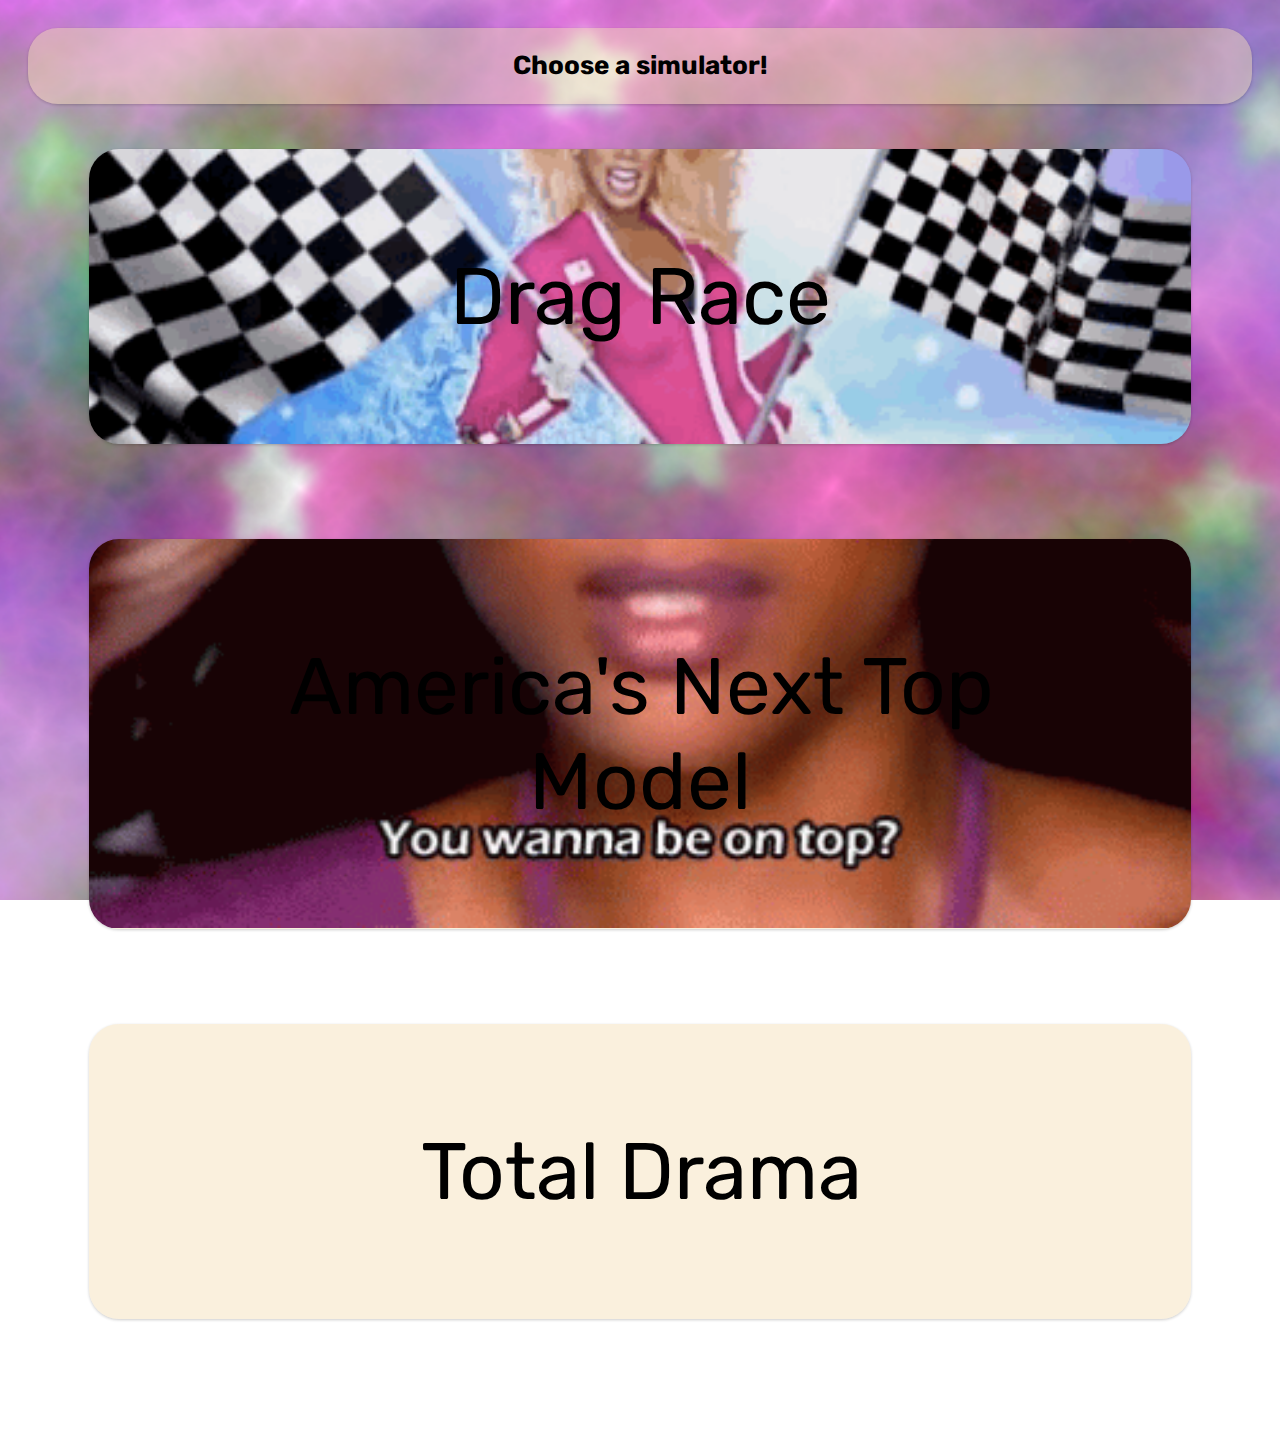
==== Simulator/index.html @ 4b9ff593 "yyy" ====
<!DOCTYPE html>

<html lang="en">
<head>
    <link rel="preconnect" href="https://fonts.googleapis.com">
<link rel="preconnect" href="https://fonts.gstatic.com" crossorigin>
<link href="https://fonts.googleapis.com/css2?family=Rubik:ital,wght@0,300;0,400;0,500;0,600;0,700;0,800;0,900;1,300;1,400;1,500;1,600;1,700;1,800;1,900&display=swap" rel="stylesheet">
    <meta charset="UTF-8">
    <meta http-equiv="X-UA-Compatible" content="IE=edge">
    <meta name="viewport" content="width=device-width, initial-scale=0.5">
    <link id="style" href="CSS/Style.css" rel="stylesheet">
    <link rel="icon" href="IMAGES/icon.ico">
    <script type="text/javascript" src="JS/Index.js"></script>
    <title>Valestal's Drag Race Simulator</title>
</head>
<body>
    <div class="MainTitle">
        <h1>Choose a simulator!</h1>
    </div>
        <br>
		<br>
		<br>
        <div class="rpdr">
            <a style="font-size: 80px;" href="drag-race.html">Drag Race</button>
        </div>
		<br>
        <div class="Antm">
            <a style="font-size: 80px;" href="predefcast.html">America's Next Top Model</button>
        </div>
		<br>
        <div class="total">
            <a style="font-size: 80px;" href="predefcast.html">Total Drama</button>
        </div>
    </body>
</html>
---- Simulator/CSS/Style.css ----
:root{
  --maple: "m-90 2030 45-863a95 95 0 0 0-111-98l-859 151 116-320a65 65 0 0 0-20-73l-941-762 212-99a65 65 0 0 0 34-79l-186-572 542 115a65 65 0 0 0 73-38l105-247 423 454a65 65 0 0 0 111-57l-204-1052 327 189a65 65 0 0 0 91-27l332-652 332 652a65 65 0 0 0 91 27l327-189-204 1052a65 65 0 0 0 111 57l423-454 105 247a65 65 0 0 0 73 38l542-115-186 572a65 65 0 0 0 34 79l212 99-941 762a65 65 0 0 0-20 73l116 320-859-151a95 95 0 0 0-111 98l45 863z";
}
body {
    font-family: rubik,helvetica,arial,sans-serif;
    padding: 20px;
    font-size: 13px;
    background-image: url("../Images/Backgrounds/bg.png");
    background-attachment: fixed;
    background-position: center;
    background-repeat: no-repeat;
	background-size: cover;
  }
  
div.MainArea {
    background-color: rgba(245, 222, 179, 0.450);
	background-attachment: fixed;
    background-position: center;
    background-repeat: no-repeat;
	background-size: cover;
	background-color: rgba(245, 222, 179, 0.450);
    padding: 100px;
    margin-left: 5%;
    margin-right: 5%;
    text-align: center;
    /* border-radius */
    -webkit-border-radius: 30px;
    -moz-border-radius: 30px;
    border-radius: 30px;
	color: black; 
    /* box-shadow */
    -webkit-box-shadow: rgba(0,0,0,0.2) 0px 1px 3px;
    -moz-box-shadow: rgba(0,0,0,0.2) 0px 1px 3px;
    box-shadow: rgba(0,0,0,0.2) 0px 1px 3px;
}

div.rpdr {
    background-image: url("../Images/Backgrounds/rpdr.gif");
	background-attachment: fixed;
    background-position: center;
    background-repeat: no-repeat;
	background-size: cover;
	background-color: rgba(245, 222, 179, 0.450);
    padding: 100px;
    margin-left: 5%;
    margin-right: 5%;
    text-align: center;
    /* border-radius */
    -webkit-border-radius: 30px;
    -moz-border-radius: 30px;
    border-radius: 30px;
	color: black; 
    /* box-shadow */
    -webkit-box-shadow: rgba(0,0,0,0.2) 0px 1px 3px;
    -moz-box-shadow: rgba(0,0,0,0.2) 0px 1px 3px;
    box-shadow: rgba(0,0,0,0.2) 0px 1px 3px;
}

div.Antm {
    background-image: url("../Images/Backgrounds/antm.gif");
	background-attachment: fixed;
    background-position: center;
    background-repeat: no-repeat;
	background-size: cover;
	background-color: rgba(245, 222, 179, 0.450);
    padding: 100px;
    margin-left: 5%;
    margin-right: 5%;
    text-align: center;
    /* border-radius */
    -webkit-border-radius: 30px;
    -moz-border-radius: 30px;
    border-radius: 30px;
	color: black; 
    /* box-shadow */
    -webkit-box-shadow: rgba(0,0,0,0.2) 0px 1px 3px;
    -moz-box-shadow: rgba(0,0,0,0.2) 0px 1px 3px;
    box-shadow: rgba(0,0,0,0.2) 0px 1px 3px;
}

div.total {
    background-image: url("../Images/Backgrounds/td.png");
	background-attachment: fixed;
    background-position: center;
    background-repeat: no-repeat;
	background-size: cover;
	background-color: rgba(245, 222, 179, 0.450);
    padding: 100px;
    margin-left: 5%;
    margin-right: 5%;
    text-align: center;
    /* border-radius */
    -webkit-border-radius: 30px;
    -moz-border-radius: 30px;
    border-radius: 30px;
	color: black; 
    /* box-shadow */
    -webkit-box-shadow: rgba(0,0,0,0.2) 0px 1px 3px;
    -moz-box-shadow: rgba(0,0,0,0.2) 0px 1px 3px;
    box-shadow: rgba(0,0,0,0.2) 0px 1px 3px;
}

div.MainTitle {
    background-color: rgba(245, 222, 179, 0.450);
    padding: 5px;
    margin-left: 0%;
    margin-right: 0%;
    text-align: center;
    /* border-radius */
    -webkit-border-radius: 30px;
    -moz-border-radius: 30px;
    border-radius: 30px;
	color: ##c681e6;
    /* box-shadow */
    -webkit-box-shadow: rgba(0,0,0,0.2) 0px 1px 3px;
    -moz-box-shadow: rgba(0,0,0,0.2) 0px 1px 3px;
    box-shadow: rgba(0,0,0,0.2) 0px 1px 3px;
}

.button {
    margin-top: 5px;
    margin-bottom: 5px;
    font-size: 20px;
    color: #b1ffae;
    background-color: #79ab78;
    border-color: #79ab78;
    border-radius: 12px;
    cursor: pointer;
}

button.MainButton {
  background-color: black; 
  color: black; 
  border: 1px solid #751c81;
}

button.predef {
  background-color: black; 
  color: black; 
  border: 1px solid #c4c4c4;
}

button.MainButton:hover {
  background-color: rgba(245, 222, 179, 0.450);
  color: white;
}

button.predef:hover {
  background-color: rgba(245, 222, 179, 0.450);
  color: white;
}

td.promos {
  border: black solid 1px;
  border-collapse: collapse;
  text-align: center;
  padding: 1px;
}

table.tr{
  margin-bottom:1em;
  border-collapse: collapse;
  color:#3A3A3A;
  background-color:#E9DFE9;

  border: 1px solid #C6BFC6;
  padding: 0.2em 0.4em;
}

th.tr{
  font-weight:bold;
  padding:10px;
  background-color:#E9DFE9;
  border: 1px solid #C6BFC6;
  font-size: 20px;

  width: 30px;
}

th,
td.tr{
  padding:0.5em;
  border: 1px solid #C6BFC6;
  background-color:#F5EBF5;
  font-size: 15px;
  text-align: center;
}

td.trq{
  padding:0.5em;
  border: 1px solid #C6BFC6;
  background-color:#F5EBF5;
  font-weight: bold;
  font-size: 15px;
  text-align: center;
}

a {
  outline: none;
  text-decoration: none;
  padding: 2px 1px 0;
  margin-left: 0%;
  margin-right: 0%;
  text-align: center;
}

a:link {
  color: black;
  font: helvetica;
}

a:visited {
  color: black;
  font: helvetica;
}

a:focus {
  border-bottom: 1px solid;
  background: black;
}

a:hover {
  border-bottom: 1px solid;
  background: rgba(245, 222, 179, 0.450);
  -webkit-border-radius: 30px;
  -moz-border-radius: 30px;
  border-radius: 30px;
}

a:active {
  background: #350153;
  color: black;
  font: helvetica;
}
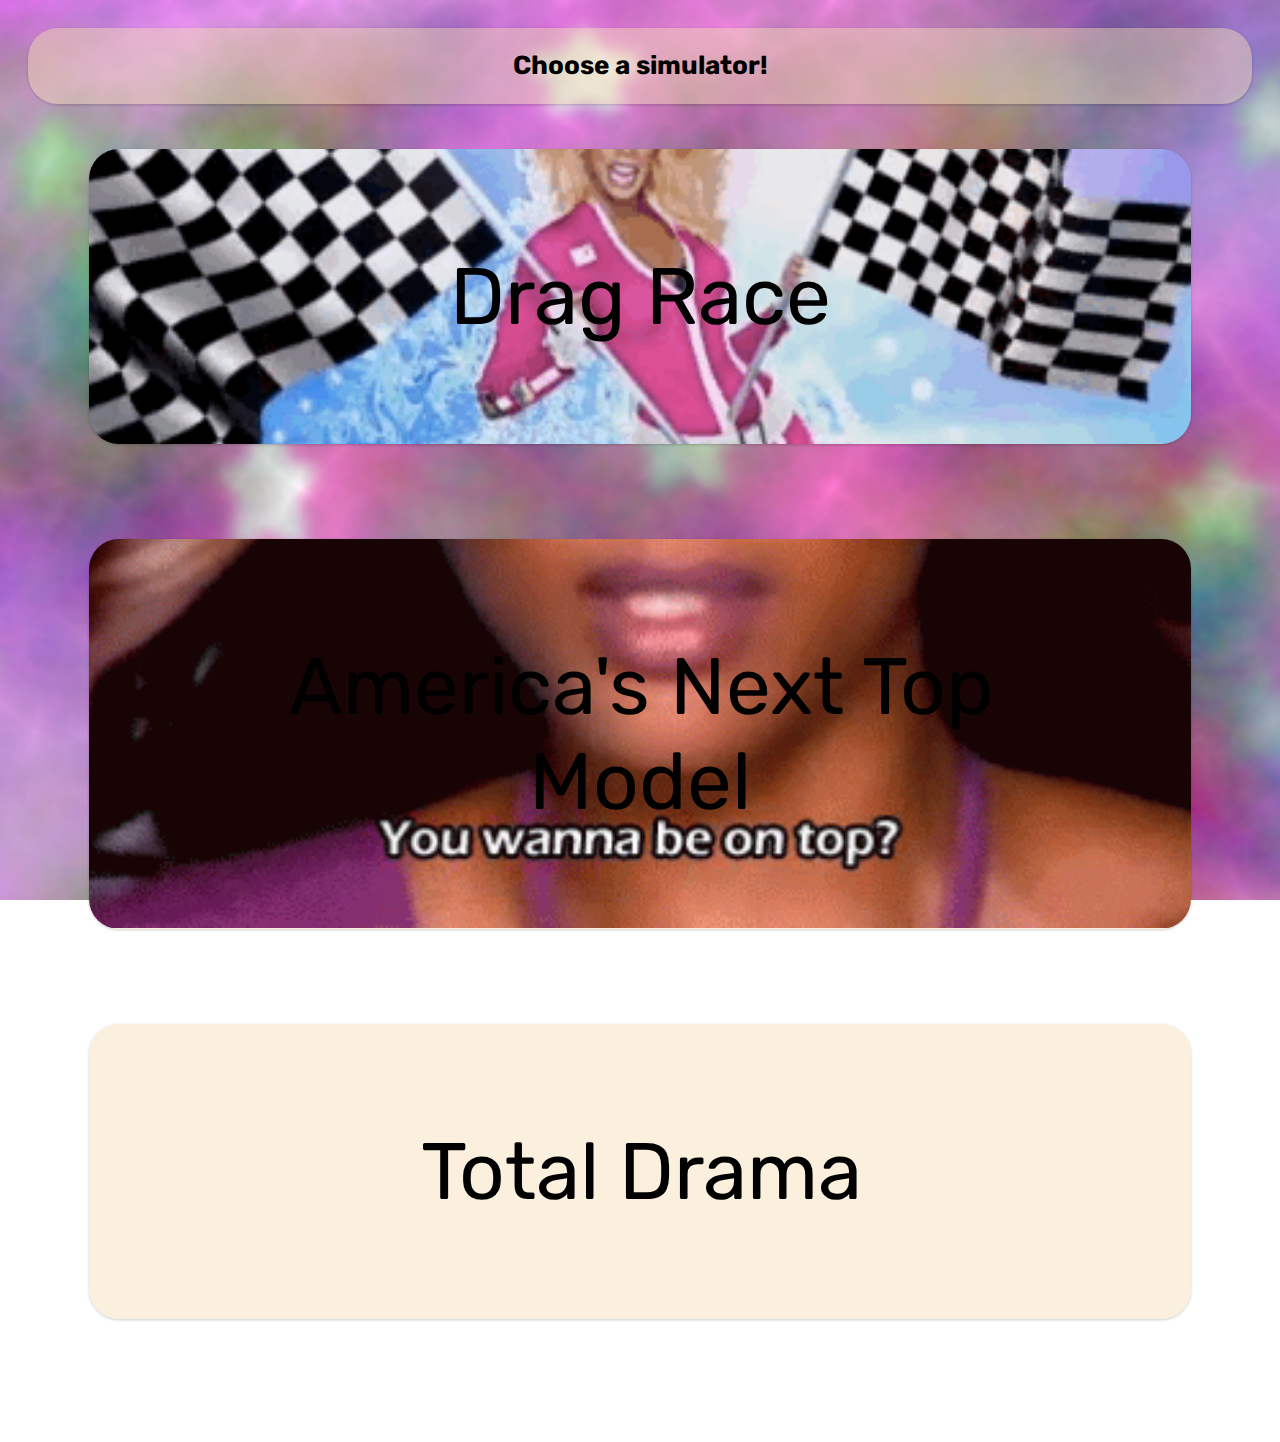
==== commit 147d6e0a: "Update index.html" ====
--- a/Simulator/index.html
+++ b/Simulator/index.html
@@ -11,7 +11,7 @@
     <link id="style" href="CSS/Style.css" rel="stylesheet">
     <link rel="icon" href="IMAGES/icon.ico">
     <script type="text/javascript" src="JS/Index.js"></script>
-    <title>Valestal's Drag Race Simulator</title>
+    <title>Drag Race Simulator</title>
 </head>
 <body>
     <div class="MainTitle">
@@ -21,15 +21,15 @@
 		<br>
 		<br>
         <div class="rpdr">
-            <a style="font-size: 80px;" href="drag-race.html">Drag Race</button>
+            <a style="font-size: 80px;" href="Drag-Race.html">Drag Race</button>
         </div>
 		<br>
         <div class="Antm">
-            <a style="font-size: 80px;" href="predefcast.html">America's Next Top Model</button>
+            <a style="font-size: 80px;" href="antm.html">America's Next Top Model</button>
         </div>
 		<br>
         <div class="total">
-            <a style="font-size: 80px;" href="predefcast.html">Total Drama</button>
+            <a style="font-size: 80px;" href="total-drama.html">Total Drama</button>
         </div>
     </body>
 </html>
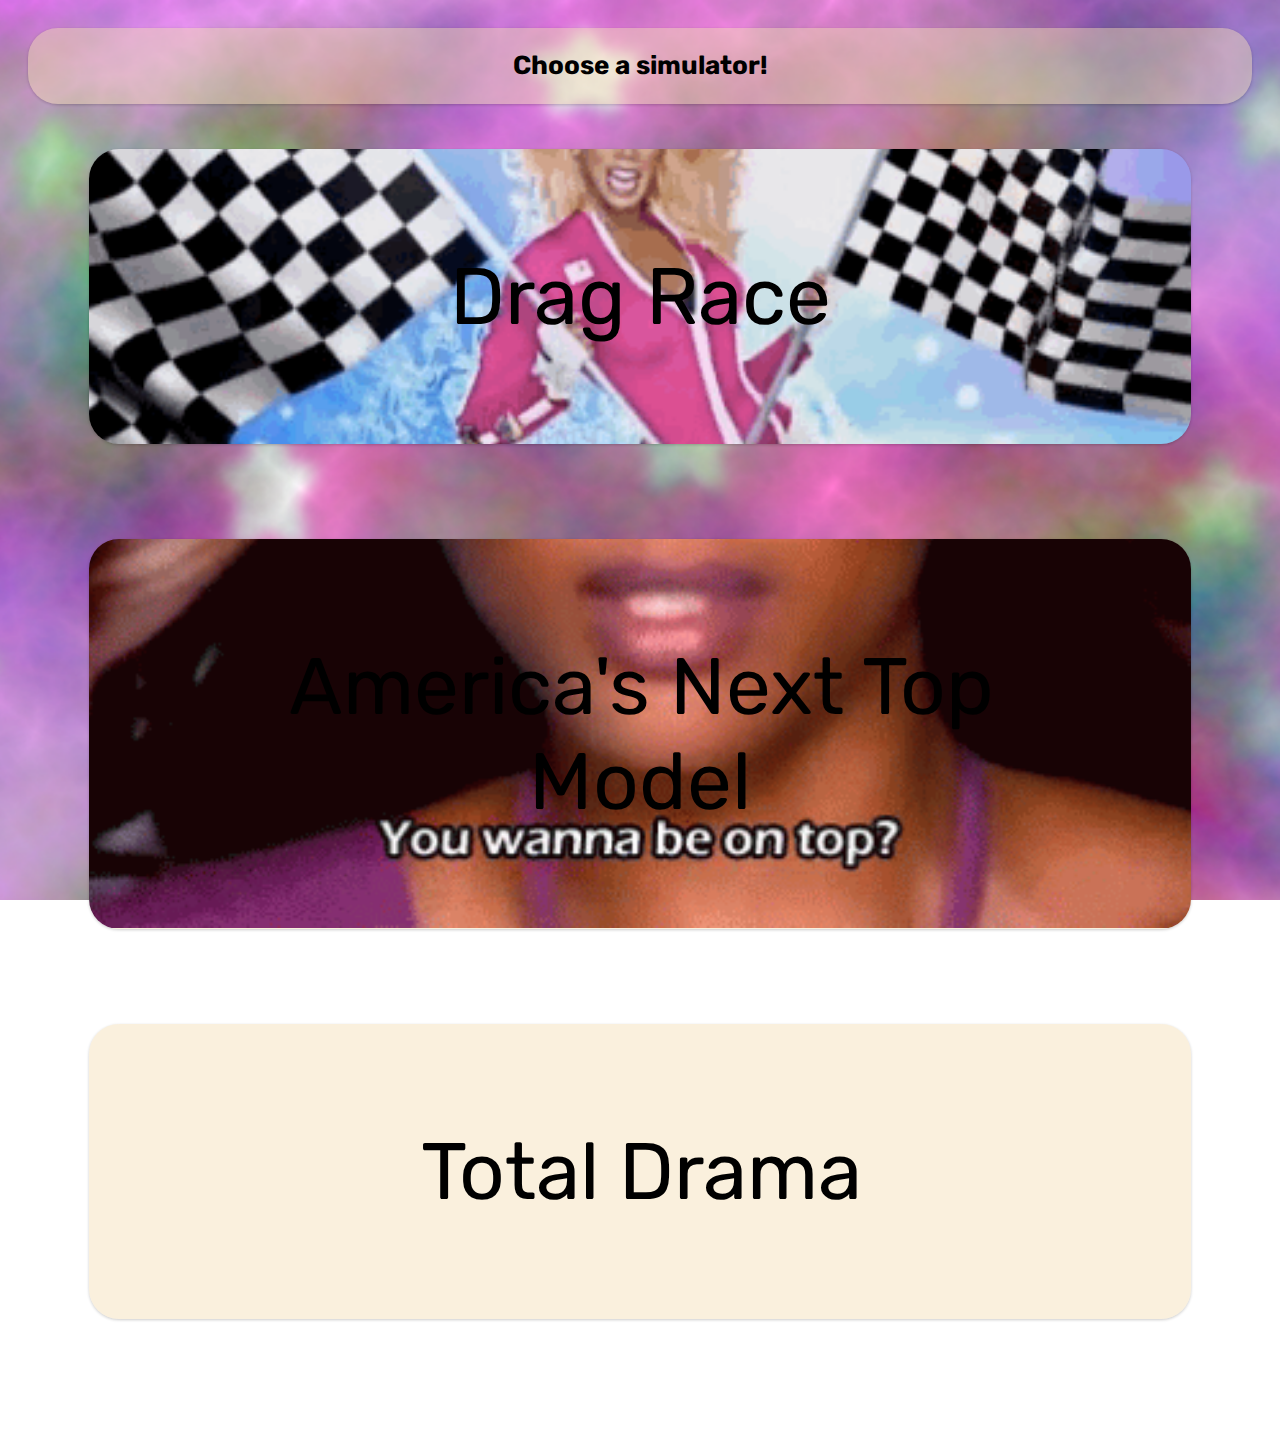
==== commit 04a9114d: "dddddddd" ====
--- a/Simulator/index.html
+++ b/Simulator/index.html
@@ -11,7 +11,7 @@
     <link id="style" href="CSS/Style.css" rel="stylesheet">
     <link rel="icon" href="IMAGES/icon.ico">
     <script type="text/javascript" src="JS/Index.js"></script>
-    <title>Drag Race Simulator</title>
+    <title>Brianna's Simulators</title>
 </head>
 <body>
     <div class="MainTitle">
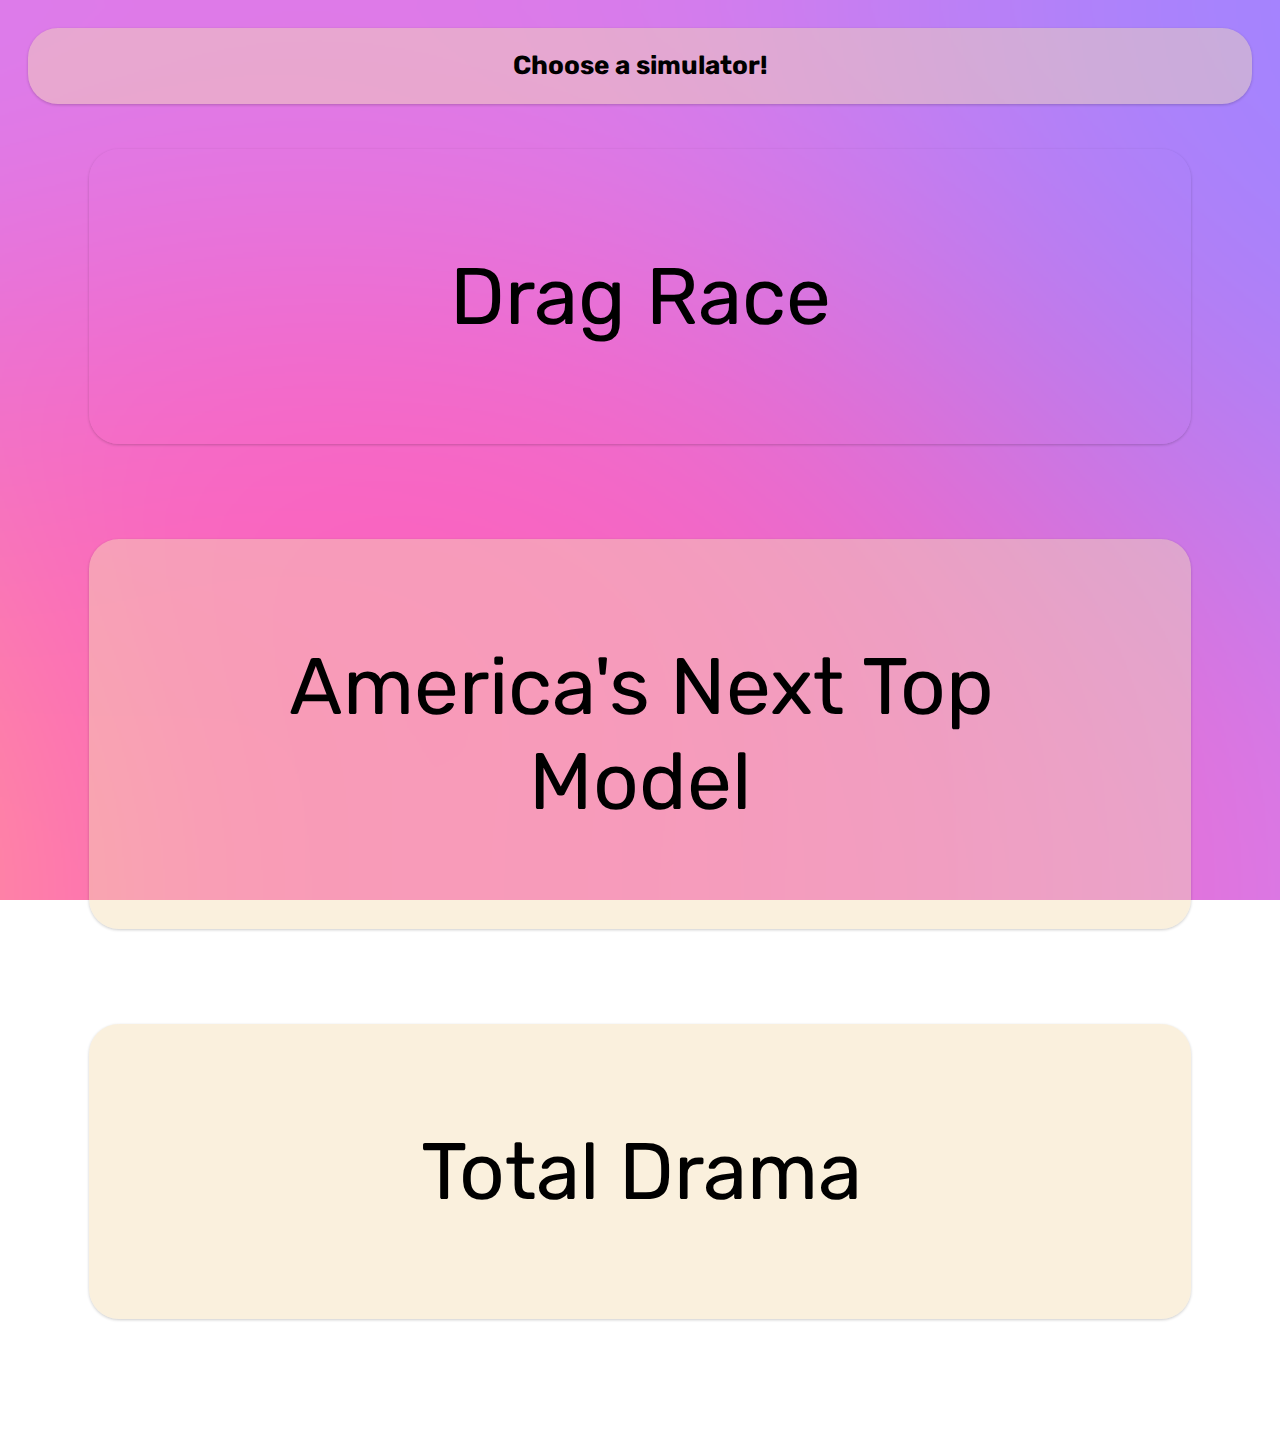
==== commit 37d43baf: "ll" ====
--- a/Simulator/index.html
+++ b/Simulator/index.html
@@ -9,7 +9,7 @@
     <meta http-equiv="X-UA-Compatible" content="IE=edge">
     <meta name="viewport" content="width=device-width, initial-scale=0.5">
     <link id="style" href="CSS/Style.css" rel="stylesheet">
-    <link rel="icon" href="IMAGES/icon.ico">
+    <link rel="icon" href="IMAGES/mycon.ico">
     <script type="text/javascript" src="JS/Index.js"></script>
     <title>Brianna's Simulators</title>
 </head>
@@ -21,7 +21,7 @@
 		<br>
 		<br>
         <div class="rpdr">
-            <a style="font-size: 80px;" href="Drag-Race.html">Drag Race</button>
+            <a style="font-size: 80px;" href="drag-race.html">Drag Race</button>
         </div>
 		<br>
         <div class="Antm">
--- a/Simulator/CSS/Style.css
+++ b/Simulator/CSS/Style.css
@@ -35,7 +35,7 @@
 }
 
 div.rpdr {
-    background-image: url("../Images/Backgrounds/rpdr.gif");
+    background-image: url("../Images/Backgrounds/bg.png");
 	background-attachment: fixed;
     background-position: center;
     background-repeat: no-repeat;
@@ -57,7 +57,7 @@
 }
 
 div.Antm {
-    background-image: url("../Images/Backgrounds/antm.gif");
+    background-image: url("../Images/Backgrounds/bbg.png");
 	background-attachment: fixed;
     background-position: center;
     background-repeat: no-repeat;
@@ -233,10 +233,35 @@
   font: helvetica;
 }
 
-
-
-
-
-
-
-
+h2 {
+    text-decoration: dotted;
+    color: black;
+}
+
+
+#MainTitle {
+    background-color: rgba(245, 222, 179, 0.450);
+    margin-left: 30%;
+    margin-right: 30%;
+    border-radius: 30px;
+    color: #b1ffae;
+    box-shadow: 10px 10px 15px rgba(0, 0, 0, 0.322);
+}
+
+#MainBlock {
+    background-color: rgba(245, 222, 179, 0.450);
+    margin-left: 8%;
+    margin-right: 8%;
+    border-radius: 30px;
+    border: 3px solid white;
+    box-shadow: 10px 10px 15px rgba(0, 0, 0, 0.322);
+}
+
+
+
+
+
+
+
+
+
